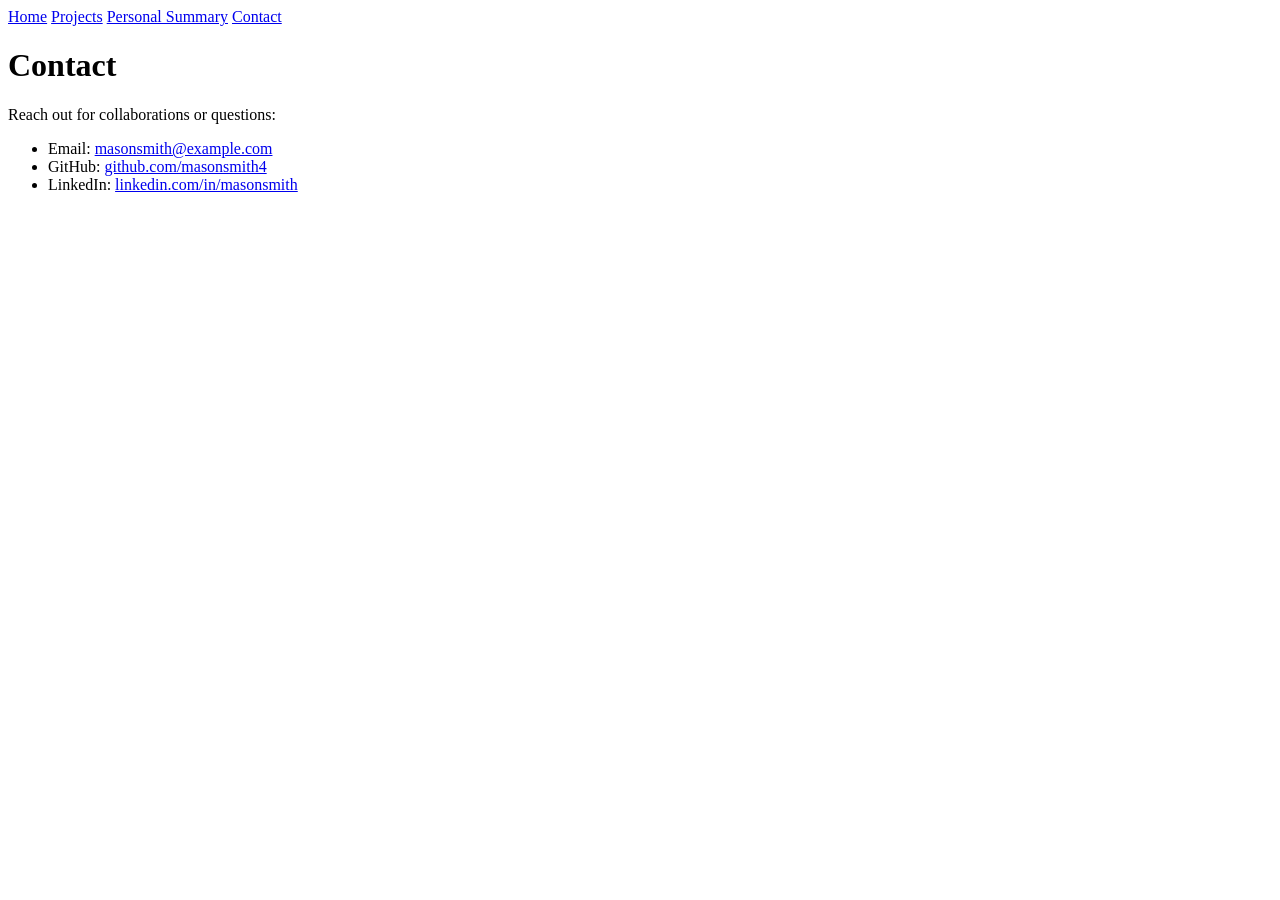
==== contact.html @ b7c1fbb2 "Add contact.html with contact information" ====
<!DOCTYPE html>
<html lang="en">
<head>
  <meta charset="UTF-8">
  <meta name="viewport" content="width=device-width, initial-scale=1.0">
  <title>Contact – Orion Studio</title>
  <link rel="stylesheet" href="css/style.css">
</head>
<body>
  <nav>
    <a href="index.html">Home</a>
    <a href="projects.html">Projects</a>
    <a href="summary.html">Personal Summary</a>
    <a href="contact.html">Contact</a>
  </nav>

  <main>
    <h1>Contact</h1>
    <p>Reach out for collaborations or questions:</p>
    <ul>
      <li>Email: <a href="mailto:masonsmith@example.com">masonsmith@example.com</a></li>
      <li>GitHub: <a href="https://github.com/masonsmith4">github.com/masonsmith4</a></li>
      <li>LinkedIn: <a href="#">linkedin.com/in/masonsmith</a></li>
    </ul>
  </main>
</body>
</html>
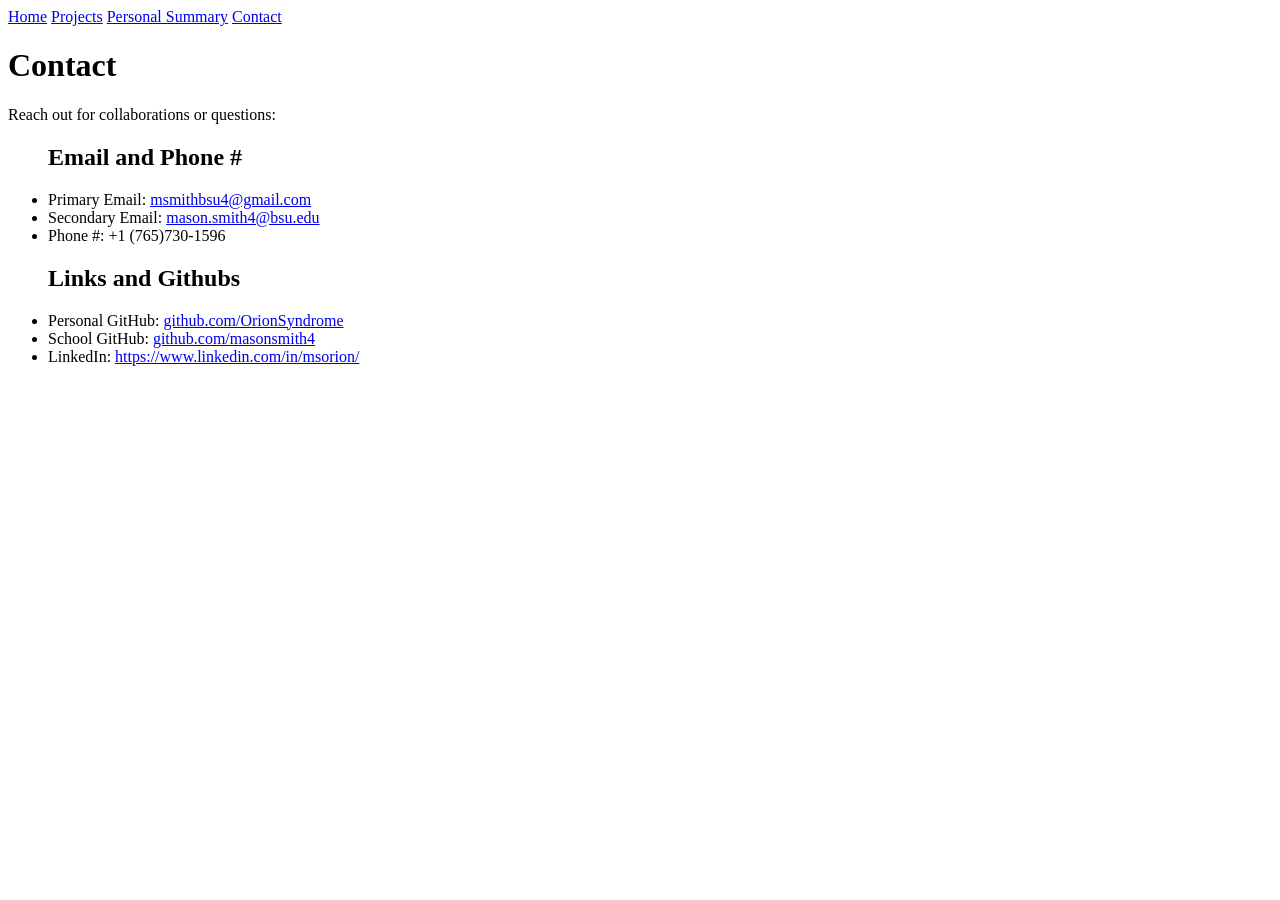
==== commit 174ae752: "Revise contact details and add new links Updated contact information and added new links." ====
--- a/contact.html
+++ b/contact.html
@@ -18,9 +18,14 @@
     <h1>Contact</h1>
     <p>Reach out for collaborations or questions:</p>
     <ul>
-      <li>Email: <a href="mailto:masonsmith@example.com">masonsmith@example.com</a></li>
-      <li>GitHub: <a href="https://github.com/masonsmith4">github.com/masonsmith4</a></li>
-      <li>LinkedIn: <a href="#">linkedin.com/in/masonsmith</a></li>
+      <h2>Email and Phone #</h2>
+      <li>Primary Email: <a href="mailto:msmithbsu4@gmail.com">msmithbsu4@gmail.com</a></li>
+      <li>Secondary Email: <a href="mailto:mason.smith4@bsu.edu">mason.smith4@bsu.edu</a></li>
+      <li>Phone #: <a>+1 (765)730-1596</a></li>
+      <h2>Links and Githubs</h2>
+      <li>Personal GitHub: <a href="https://github.com/OrionSyndrome">github.com/OrionSyndrome</a></li>
+      <li>School GitHub: <a href="https://github.com/masonsmith4">github.com/masonsmith4</a></li>
+      <li>LinkedIn: <a href="#">https://www.linkedin.com/in/msorion/</a></li>
     </ul>
   </main>
 </body>
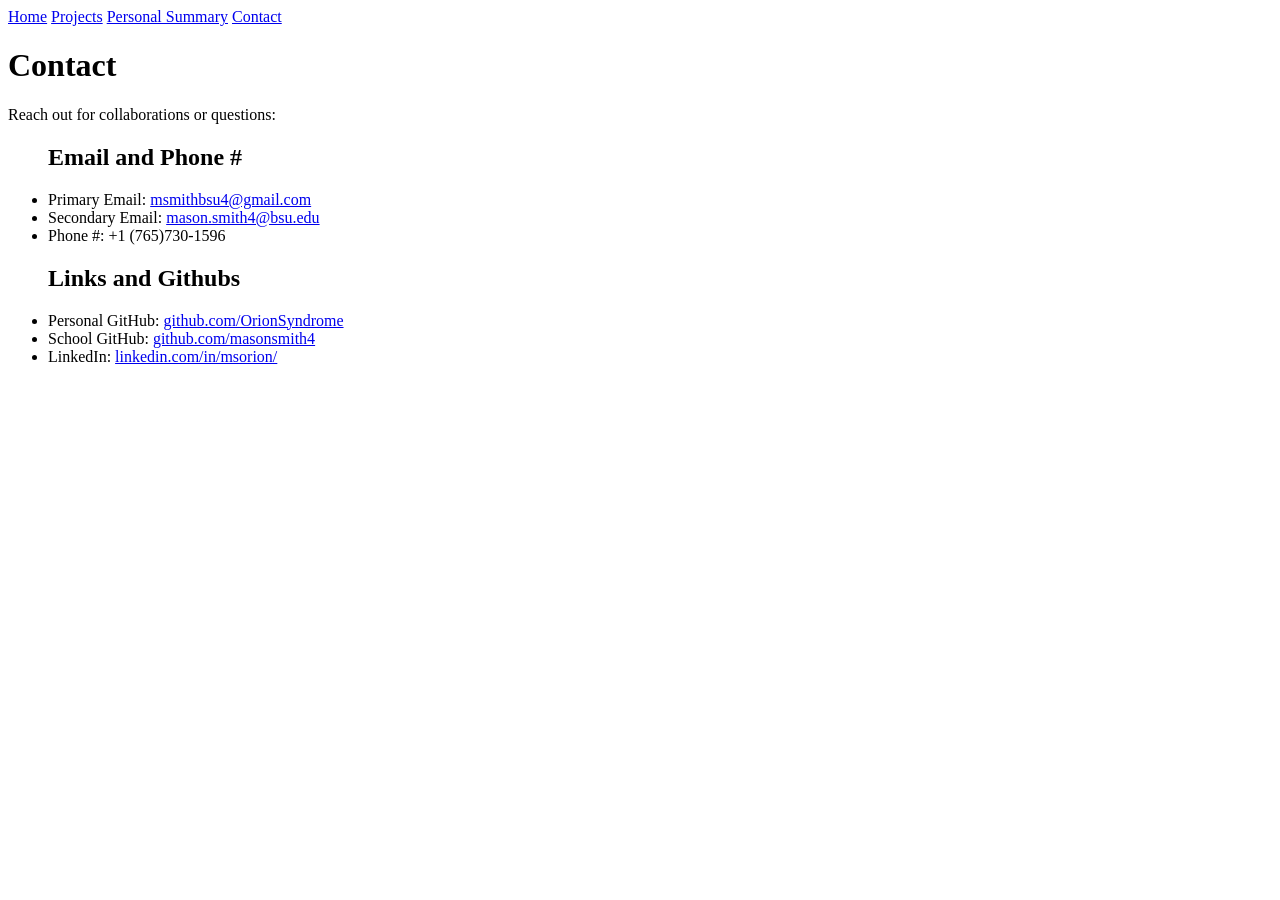
==== commit e89daa23: "Fix LinkedIn link format in contact.html Updated LinkedIn link to use the correct format." ====
--- a/contact.html
+++ b/contact.html
@@ -25,7 +25,7 @@
       <h2>Links and Githubs</h2>
       <li>Personal GitHub: <a href="https://github.com/OrionSyndrome">github.com/OrionSyndrome</a></li>
       <li>School GitHub: <a href="https://github.com/masonsmith4">github.com/masonsmith4</a></li>
-      <li>LinkedIn: <a href="#">https://www.linkedin.com/in/msorion/</a></li>
+      <li>LinkedIn: <a href="https://www.linkedin.com/in/msorion">linkedin.com/in/msorion/</a></li>
     </ul>
   </main>
 </body>
